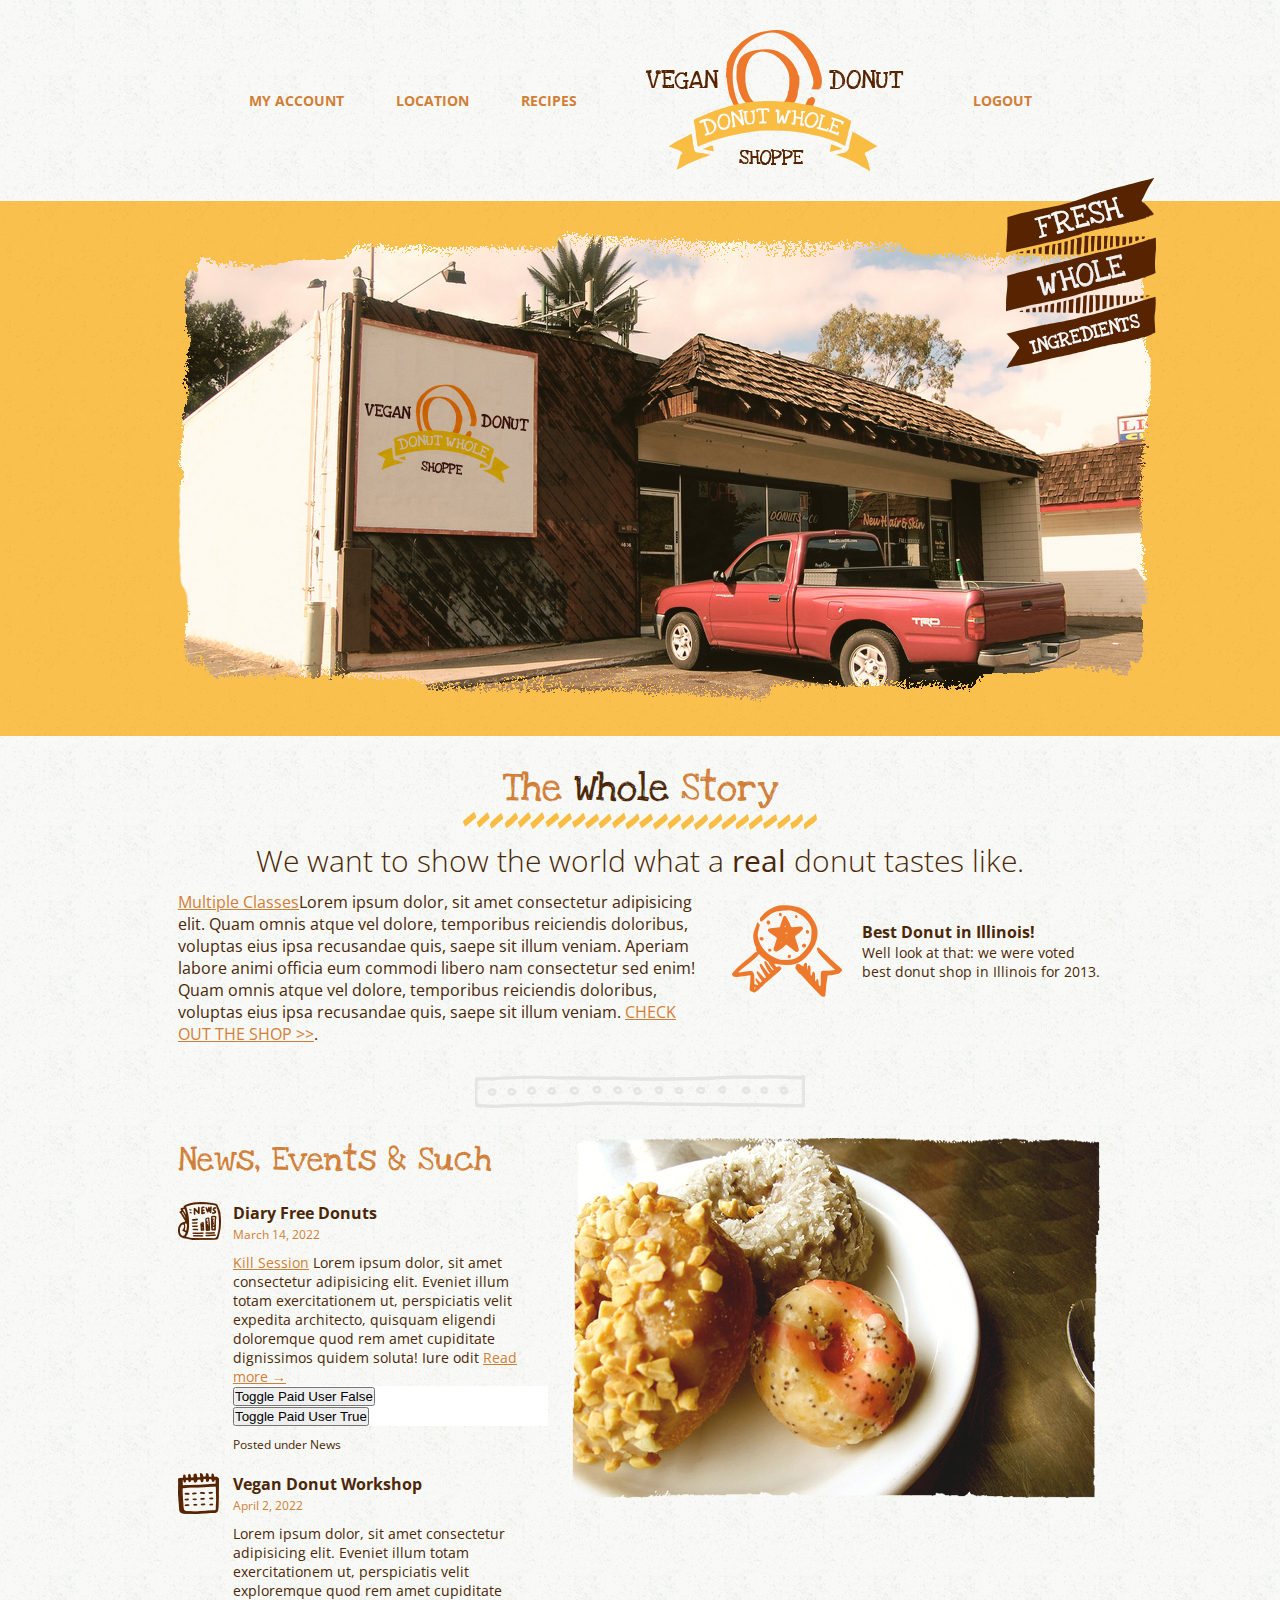
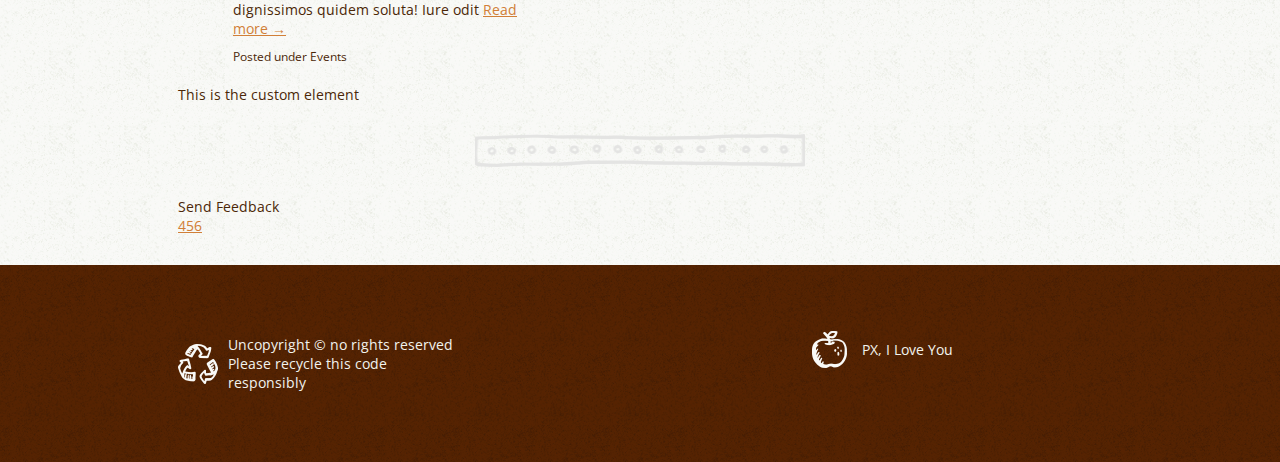
==== index.html @ 7425fd90 "Update index.html" ====
<!DOCTYPE html>

<head>
    <script src="js/script.js"></script>
    <title>Donut Whole | Vegan Donut Shop</title>
    <link rel="preconnect" href="https://fonts.googleapis.com">
    <link rel="preconnect" href="https://fonts.gstatic.com" crossorigin>
    <link href="https://fonts.googleapis.com/css2?family=Love+Ya+Like+A+Sister&family=Open+Sans:ital,wght@0,300;0,400;0,700;1,400&display=swap" rel="stylesheet">
    <link href="styles.css" rel="stylesheet">
</head>

<body>
    <div class="container">
        <header class="main">
            <nav>
                <ul>
                    <li id="li_test"><a href="login.html">My Account</a></li>
                    <li><a bfilltest="yes" href="location.html">Location</a></li>
                    <li><a href="recipes.html">Recipes</a></li>
                    <li id="logo"><a href="index.html">Donut Whole</a></li>
                    <li><a href="#" onclick="logout()" id="logout-button">Logout</a></li>
                </ul>
            </nav>
        </header>
    </div><!-- end container-->
    <div id="hero">
        <div class="container">
            <img src="images/donut-shoppe.png" alt="Donut Whole shop photo">
            <p class="large-ribbon">Fresh Whole Ingredients</p>
        </div>
    </div>
    <div class="container">
        <div id="whole-story" class="clearfix">
            <h1>The <em>Whole</em> Story</h1>
            <p class="lead">We want to show the world what a <strong>real</strong> donut tastes like.</p>
            <div id="story-excerpt">
                <p><a title="titletest" href="#" aria-label="Prospective Student">Multiple Classes</a>Lorem ipsum dolor, sit amet consectetur adipisicing elit. Quam omnis atque vel dolore, temporibus reiciendis doloribus, voluptas eius ipsa recusandae quis, saepe sit illum veniam. Aperiam labore animi officia eum commodi libero nam consectetur sed enim! Quam omnis atque vel dolore, temporibus reiciendis doloribus, voluptas eius ipsa recusandae quis, saepe sit illum veniam. <a href="shop.html">CHECK OUT THE SHOP >></a>.</p>
            </div><!-- end stort excerpt-->
            <div id="best-donut">
                <h3>Best Donut in Illinois!</h3>
                <p name="name_test">Well look at that: we were voted best donut shop in Illinois for 2013.</p>
            </div><!-- end best donut-->
        </div><!-- end whole story-->
        <hr>
        <div id="news-event"class="clearfix">
            <div id="articles">
                <h2>News, Events &amp; Such</h2>
                <article class="news">
                    <header>
                        <h3>Diary Free Donuts</h3>
                        <time datetime="2022-03-14">March 14, 2022</time>
                    </header>
                    <section class="excerpt">
                        <p><a href="#" onclick="killSession()">Kill Session</a> Lorem ipsum dolor, sit amet consectetur adipisicing elit. Eveniet illum totam exercitationem ut, perspiciatis velit expedita architecto, quisquam eligendi doloremque quod rem amet cupiditate dignissimos quidem soluta! Iure odit <a href="https://tasty.co/recipe/dairy-free-doughnuts" target="_blank">Read more &rarr;</a></p>

                        <div id="button_div" style="background-color: white;">
                            
                            <button onclick="aptrinsic('set', 'user', {'PaidUser' : false});document.cookie = 'apt.sid=; Domain=.gs-px-l1-rs.github.io; Path=/; Expires=Thu, 01 Jan 1970 00:00:01 GMT;';">Toggle Paid User False</button><br>

                            <button onclick="aptrinsic('set', 'user', {'PaidUser' : true});document.cookie = 'apt.sid=; Domain=.gs-px-l1-rs.github.io; Path=/; Expires=Thu, 01 Jan 1970 00:00:01 GMT;';">Toggle Paid User True</button>

                        </div>
                    </section>
                    <footer>
                        Posted under News
                    </footer>
                </article>
                <article class="event">
                    <header>
                        <h3>Vegan Donut Workshop</h3>
                        <time datetime="2022-04-02">April 2, 2022</time>
                    </header>
                    <section class="excerpt">
                        <p>Lorem ipsum dolor, sit amet consectetur adipisicing elit. Eveniet illum totam exercitationem ut, perspiciatis velit exploremque quod rem amet cupiditate dignissimos quidem soluta! Iure odit <a href="https://culinarylabschool.com/product/donut-workshop/" target="_blank">Read more &rarr;</a></p>
                    </section>
                    <footer>
                        Posted under Events
                    </footer>
                </article>
                <custom-element><nested-element>This is the custom element</nested-element></custom-element>
            </div><!-- end articles-->
            <div id="feature-image">
                <img src="images/assorted-donuts.png" alt="Lots of donuts">
            </div><!-- end feature image-->
        </div><!-- end news-->
        <hr>
        <a onclick="aptrinsic('send', 'feedback', {'category' : '85af2c6d-7b7f-4780-8d46-317ee1fd3267', 'subject' : 'feedback from API', 'description' : 'this is the message'});"">Send Feedback</a><br>
        <a href="https://gs-px-l1-rs.github.io/456%23/location.html">456</a>
    </div><!-- end container-->
    <footer class="main">
        <div class="container clearfix">
            <div id="uncopyright">
                <p>Uncopyright &copy; no rights reserved</p>
                <p>Please recycle this code responsibly</p>
            </div>
            <div id="credits">
                <p>PX, I Love You</p>
            </div>
        </div><!-- end container-->
    </footer>
</body>
---- styles.css ----
/* ===============================
   Light Cream:	#f2f3ee
   Orange:			#d17f38
   Yellow:			#e8c04f
   Brown:			#4b2707
   ===============================
   
font-family: 'Love Ya Like A Sister', cursive;
font-family: 'Open Sans', sans-serif;

*/
   

/* General */
*{
   margin: 0;
   padding: 0;
}

body {
   background: #f2f3ee url('images/bg-tile.gif') top left repeat;
   color: #4b2707;
   font-size: 14px;
   font-family: 'Open Sans', sans-serif;
}

iframe{
   box-shadow: 0px 0px 5px 2px black;
}
.container {
   width: 924px;
   margin: 0 auto;
   padding: 30px 24px;
}
/* Typography */
h1,h2{
   color: #d17f38;
   font-size: 40px;
   font-weight: normal;
   line-height: 44px;
   margin: 0;
   font-family: 'Love Ya Like A Sister', cursive;
}

h1{
   text-align: center;
   padding: 0 0 20px;
   background: url('images/header-divider.png') bottom center no-repeat;
}
h1 em{
   font-style: normal;
   color: #4b2707;
}

h2{
   font-size: 34px;
}

h3{
   margin: 0;
}

p.lead {
   font-size: 30px;
   font-weight: 300;
   text-align: center;
   margin: 10px 0;
}

p{
   margin: 0;
}

a:link {
   color: #d17f38;
}

a:visited {
   color: #d17f38;
}
a:hover {
   color: #4b2707;
}
hr {
   border: none;
   height: 33px;
   width: 330px;
   margin: 30px auto;
   background: url('images/divider.png') center center no-repeat;
}

/* Header */
header nav{
   text-align: center;

}

header nav ul{
   margin: 0;
   padding: 0;
   list-style: none;
   display: block;
   line-height: 141px;
}

header nav ul li{
   display: inline-block;
   padding: 0 24px;
}

header nav ul li a{
   text-transform: uppercase;
   text-decoration: none;
   font-weight: bold;
}

header nav ul li a:hover{
   color: #4b2707;
   padding-top: 20px;
   background: url('images/tiny-donut.png') top center no-repeat;
}

header nav ul li#logo a{
   display: block;
   width: 292px;
   height: 141px;
   background: url('images/logo.png') center center no-repeat;
   text-indent: -99999px;

}

header nav ul li#logo a:hover{
   padding: 0;
   background: url('images/logo-hover.png') center center no-repeat;
}

/* Hero */
#hero{
   background: #e8c04f url('images/bg-tile-yellow.gif') top left repeat;
}

#hero .container{
   position: relative;
}
#location{
   width:600px;
   height:450px;
   border: none;
   margin-left: 160px;
}

#location_text{
   text-align: center;
   color: #4b2707;
   font-weight: bold;
   font-size: 16px;
}

#hero .large-ribbon{
   height: 190px;
   width: 150px;
   background: url('images/fresh-whole-ingredients.png') top left no-repeat;
   text-indent: -99999px;
   position: absolute;
   top:-23px;
   right: -30px;
}

/* The Whole Story */
#story-excerpt{
   width: 530px;
   margin-right: 24px;
   float: left;
   font-size: 16px;
}

#best-donut{
   background: url('images/award.png') left center no-repeat;
   padding: 30px 0 30px 130px;
   float:left;
   width: 240px;
}
/* News & Events */
#articles {
	width: 370px;
	float: left;
	margin-right: 24px;
}

#feature-image {
	width: 530px;
	float: left;
}

#news-event article {
	margin: 20px 0;
	padding-left: 55px;
}

#news-event article.news {
	background: url('images/icon-news.png') top left no-repeat;
}

#news-event article.event {
	background: url('images/icon-calendar.png') top left no-repeat;
}

#news-event header time {
	color: #d17f38;
	font-size: 12px;
}

#news-event section.excerpt {
	margin: 10px 0;
}

#news-event footer {
	font-size: 12px;
}

#recipe-form{
   margin: 0 auto 16px;
}

#recipe-title{
   text-align: center;
   margin-bottom: 16px;
}

/* Footer */

footer.main{
   background: #4b2707 url('images/bg-tile-brown.gif') top left repeat;
   color: #f2f3ee;
   padding: 30px 0;
}

footer.main a:hover{
   color: #f2f3ee;
}

#uncopyright, #credits{
   width: 240px;
   float: left;
   padding: 10px 0 10px 50px;
}
#uncopyright{
   background: url('images/icon-recycle.png') center left no-repeat;
}
#credits{
   background: url('images/icon-apple.png') center left no-repeat;
   float: right;
   margin-top: 5px;
}

/*login form*/
#main-holder {
   width: 50%;
   height: 70%;
   display: grid;
   justify-items: center;
   align-items: center;
   background-color: white;
   border-radius: 7px;
   box-shadow: 0px 0px 5px 2px black;
   margin: 40px auto;
   padding: 30px 0;
 }
 
 #login-form {
   align-self: flex-start;
   display: grid;
   justify-items: center;
   align-items: center;
 }
 
 .login-form-field::placeholder {
   color: #3a3a3a;
 }
 
 .login-form-field {
   border: none;
   border-bottom: 1px solid #3a3a3a;
   margin-bottom: 10px;
   border-radius: 3px;
   outline: none;
   padding: 0px 0px 5px 5px;
 }
 
 #login-form-submit {
   width: 100%;
   padding: 7px;
   border: none;
   border-radius: 5px;
   color: white;
   font-weight: bold;
   background-color: #3a3a3a;
   cursor: pointer;
   outline: none;
 }

 #hint-button{
   width: 100%;
   padding: 7px;
   margin-top: 8px;
   border: 1px dotted #3a3a3a;
   border-radius: 5px;
   color: #3a3a3a;
   font-weight: bold;
   background-color: white;
   cursor: pointer;
   outline: none;
 }
 
 input.nobord {
   border: none transparent;
   outline: none;
   background: #f2f3ee url(images/bg-tile.gif) top left repeat;
   margin-left: 20px;
}

#article-list{
   list-style: none;
}

.article-list-item.active-article{
   font-weight: bold;
}

/* Force Elements to Self Clear its Children: http://css-tricks.com/snippets/css/clear-fix/ */

.clearfix:after {
	visibility: hidden;
	display: block;
	content: "";
	clear: both;
	height: 0;
	}
* html .group             { zoom: 1; } /* IE6 */
*:first-child+html .group { zoom: 1; } /* IE7 */

#pxengage* {
   all: unset
 }
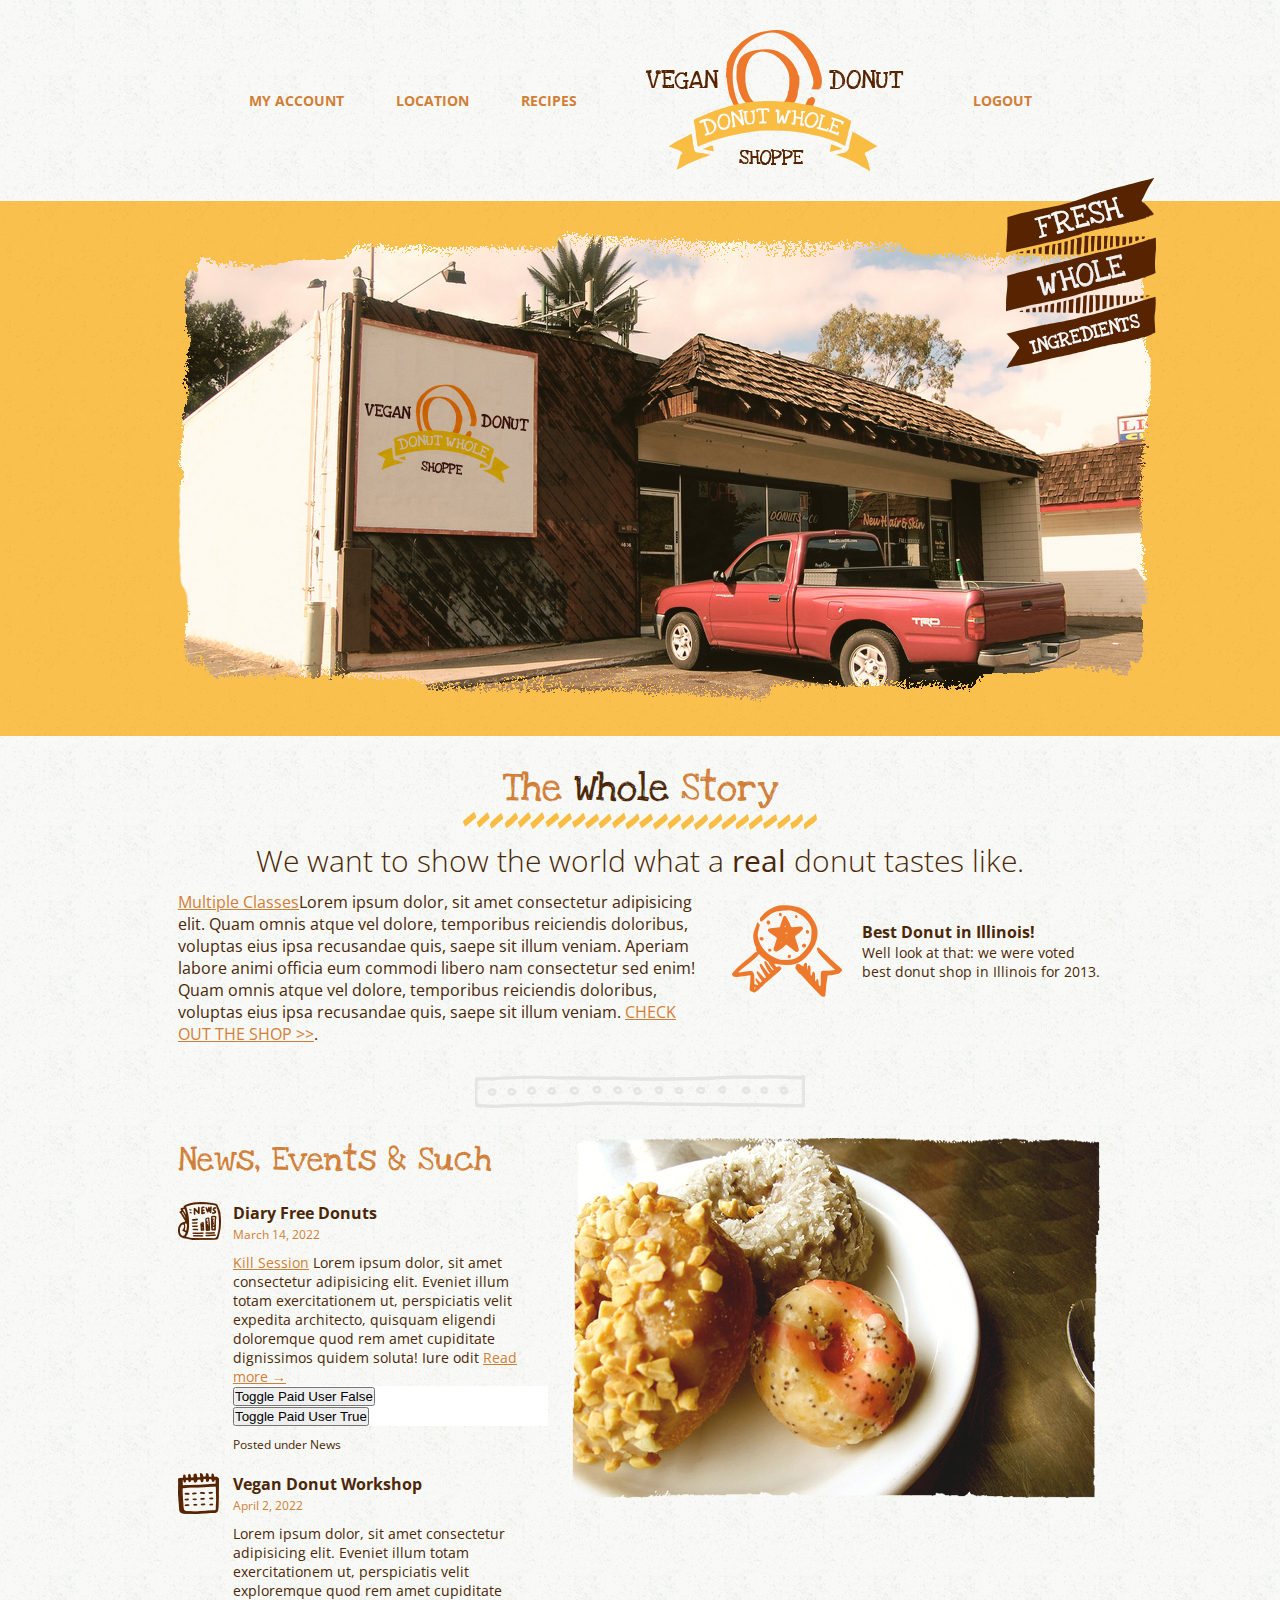
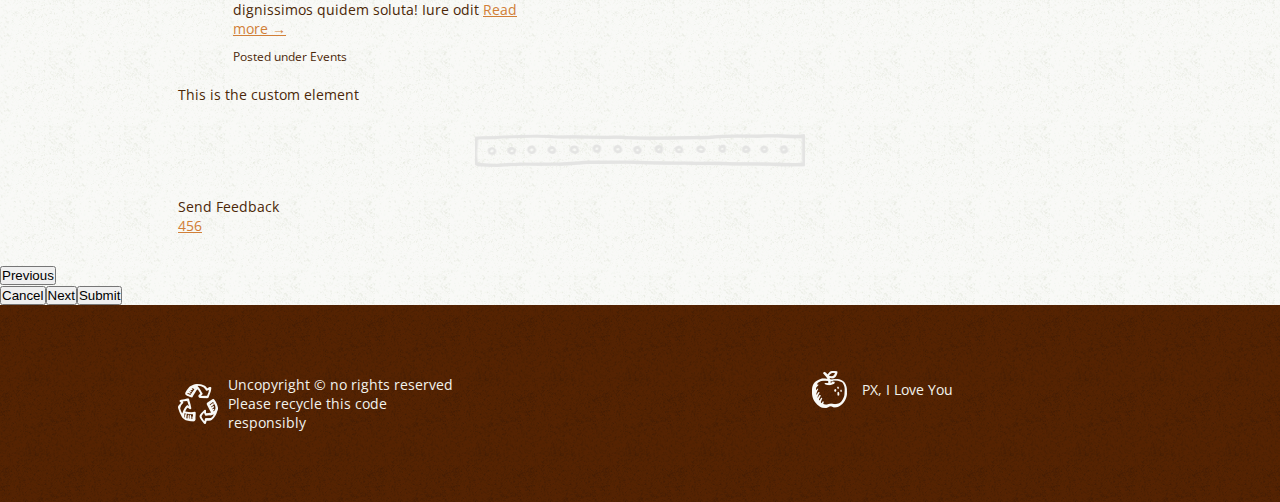
==== commit 9a51aab6: "Update index.html" ====
--- a/index.html
+++ b/index.html
@@ -87,6 +87,7 @@
         <a onclick="aptrinsic('send', 'feedback', {'category' : '85af2c6d-7b7f-4780-8d46-317ee1fd3267', 'subject' : 'feedback from API', 'description' : 'this is the message'});"">Send Feedback</a><br>
         <a href="https://gs-px-l1-rs.github.io/456%23/location.html">456</a>
     </div><!-- end container-->
+    <div class="pds-wizard-footer" data-v-7eb2fae6=""><div class="pds-wizard-footer-secondary-buttons" data-v-7eb2fae6=""><button type="button" aria-label="Previous Step" class="pds-secondary " data-v-7eb2fae6="">Previous</button></div><div class="pds-wizard-footer-primary-buttons" data-v-7eb2fae6=""><button type="button" aria-label="Cancel" class="pds-secondary btn-cancel" data-v-7eb2fae6="">Cancel</button><button type="button" aria-label="Next Step" class="pds-primary hide-lastSection-btn" data-v-7eb2fae6="">Next</button><button type="button" aria-label="Submit" class="pds-primary " id="btnSubmitApplication" data-v-7eb2fae6="">Submit</button></div></div>
     <footer class="main">
         <div class="container clearfix">
             <div id="uncopyright">
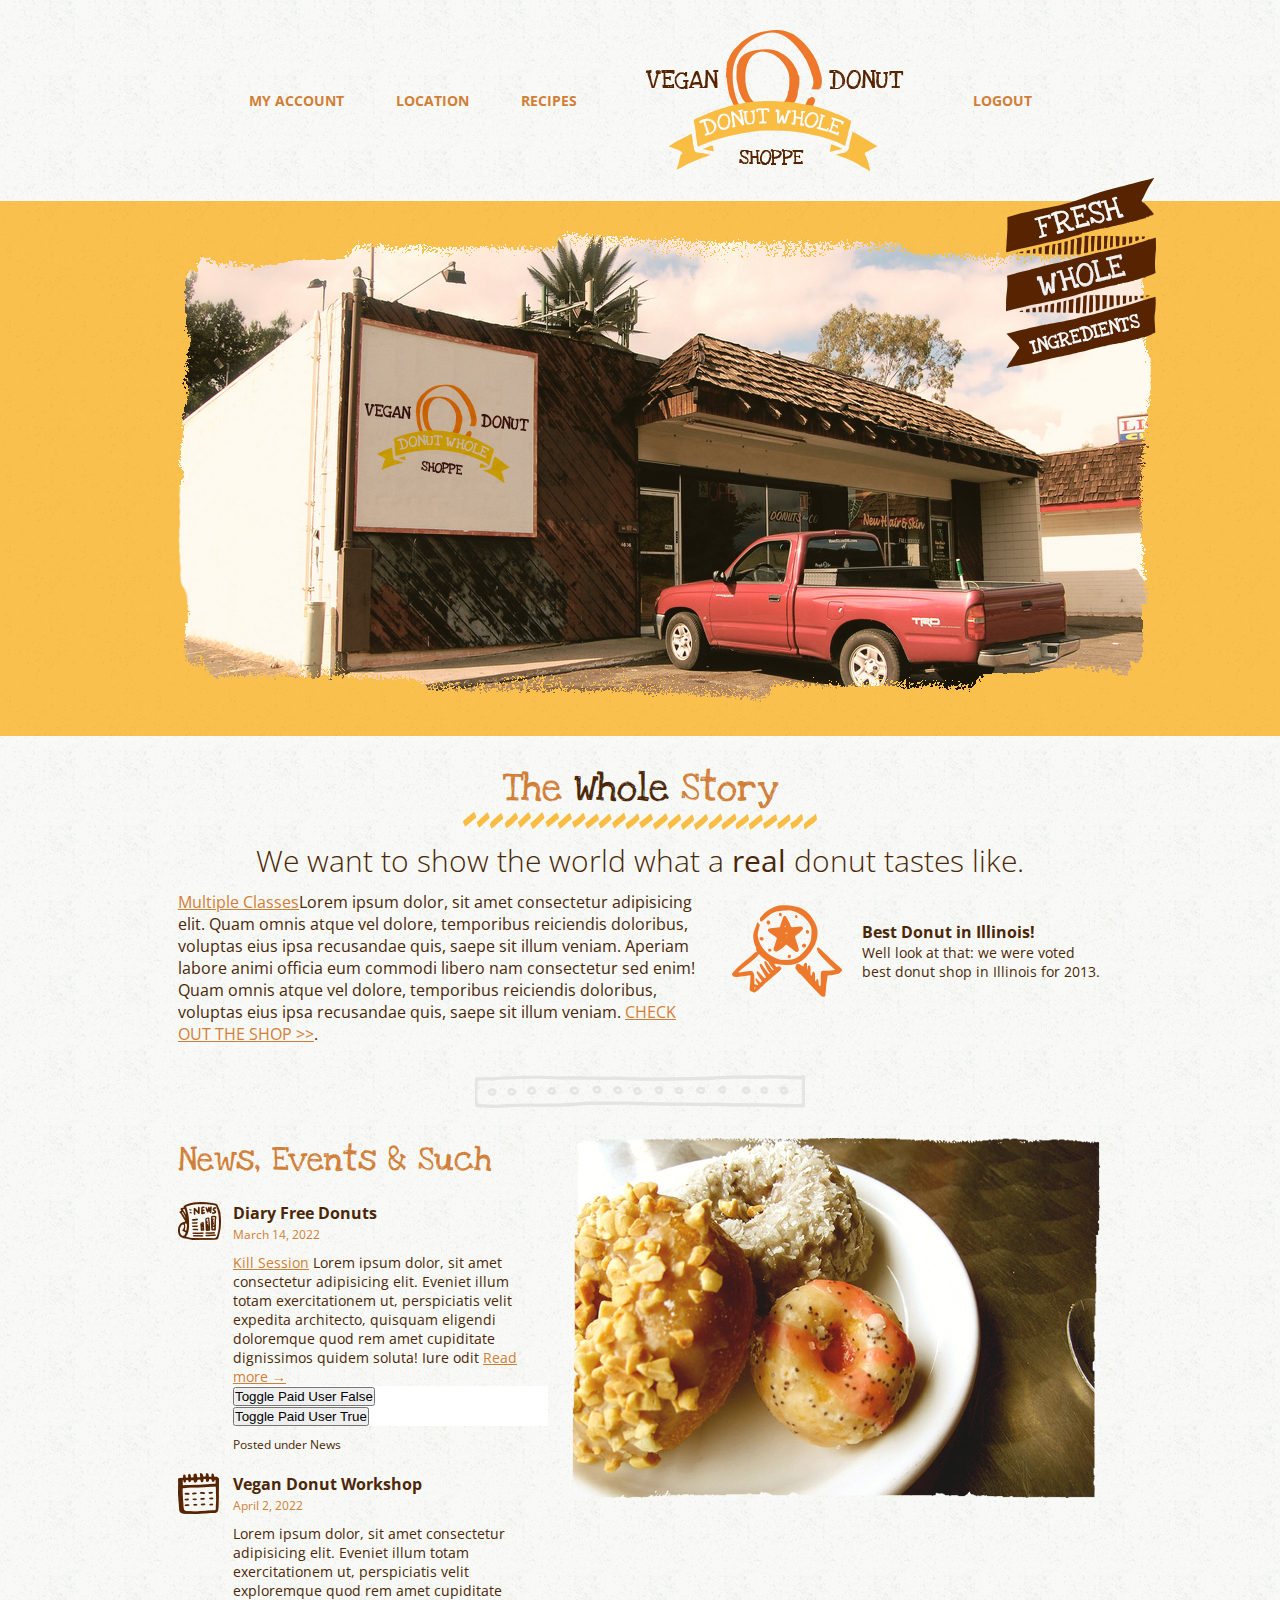
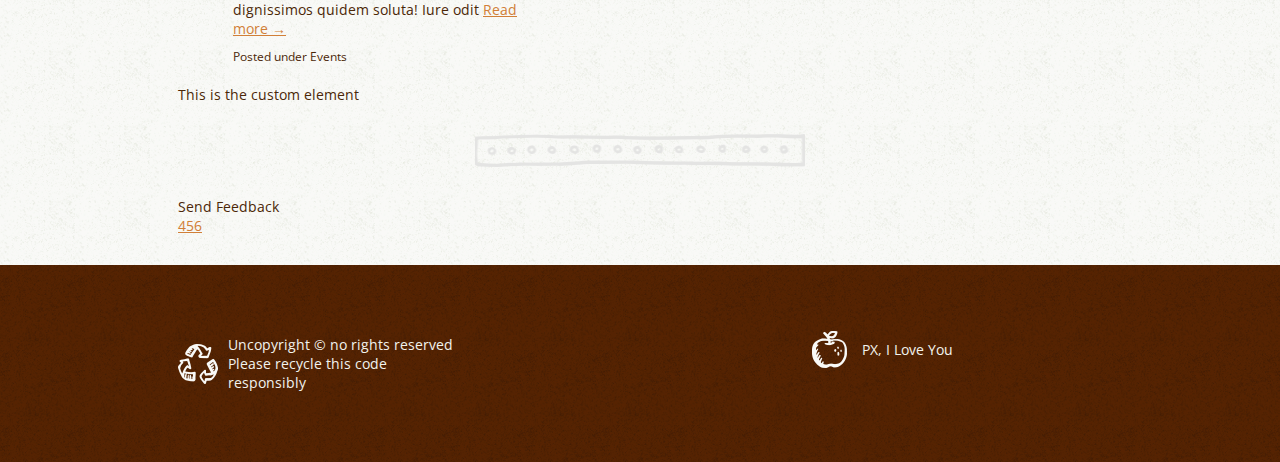
==== commit 9a4266e1: "clean up" ====
--- a/index.html
+++ b/index.html
@@ -84,10 +84,9 @@
             </div><!-- end feature image-->
         </div><!-- end news-->
         <hr>
-        <a onclick="aptrinsic('send', 'feedback', {'category' : '85af2c6d-7b7f-4780-8d46-317ee1fd3267', 'subject' : 'feedback from API', 'description' : 'this is the message'});"">Send Feedback</a><br>
+        <a style="cursor: pointer;" onclick="aptrinsic('send', 'feedback', {'category' : '85af2c6d-7b7f-4780-8d46-317ee1fd3267', 'subject' : 'feedback from API', 'description' : 'this is the message'});"">Send Feedback</a><br>
         <a href="https://gs-px-l1-rs.github.io/456%23/location.html">456</a>
     </div><!-- end container-->
-    <div class="pds-wizard-footer" data-v-7eb2fae6=""><div class="pds-wizard-footer-secondary-buttons" data-v-7eb2fae6=""><button type="button" aria-label="Previous Step" class="pds-secondary " data-v-7eb2fae6="">Previous</button></div><div class="pds-wizard-footer-primary-buttons" data-v-7eb2fae6=""><button type="button" aria-label="Cancel" class="pds-secondary btn-cancel" data-v-7eb2fae6="">Cancel</button><button type="button" aria-label="Next Step" class="pds-primary hide-lastSection-btn" data-v-7eb2fae6="">Next</button><button type="button" aria-label="Submit" class="pds-primary " id="btnSubmitApplication" data-v-7eb2fae6="">Submit</button></div></div>
     <footer class="main">
         <div class="container clearfix">
             <div id="uncopyright">
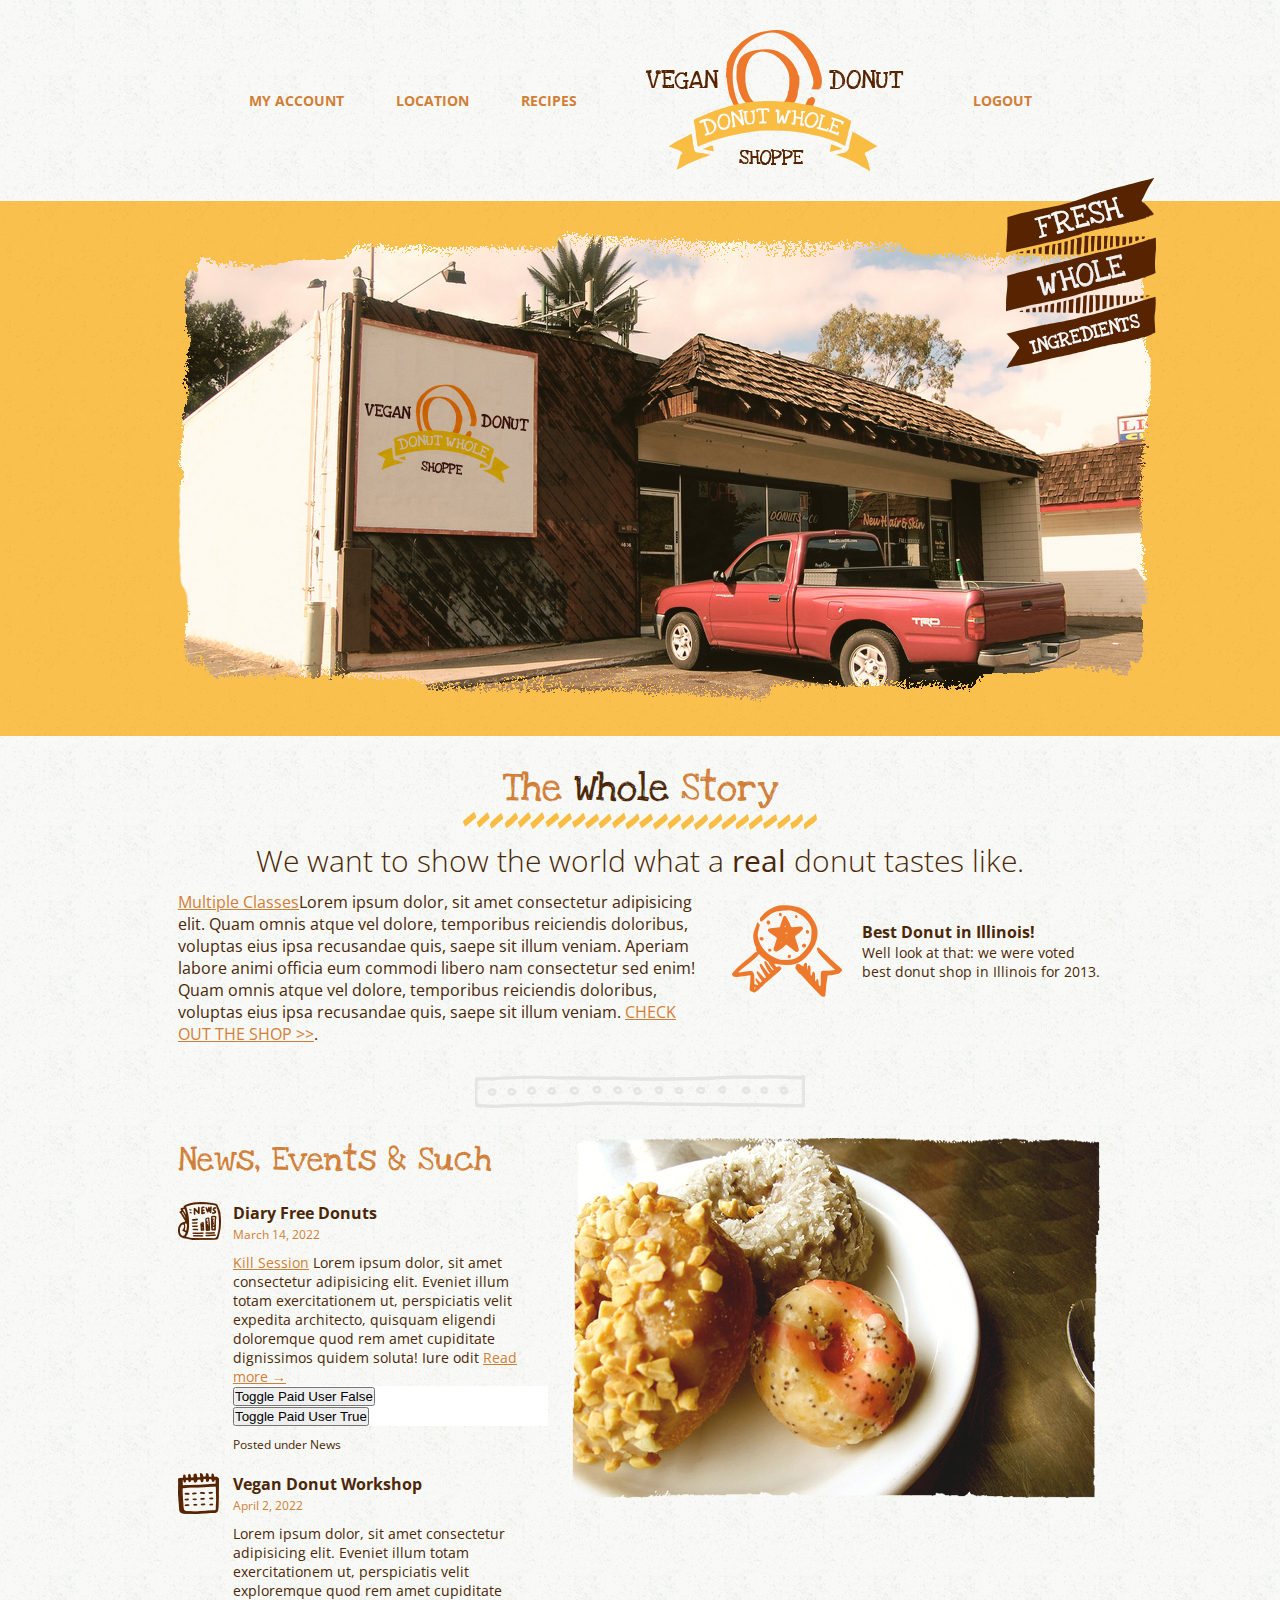
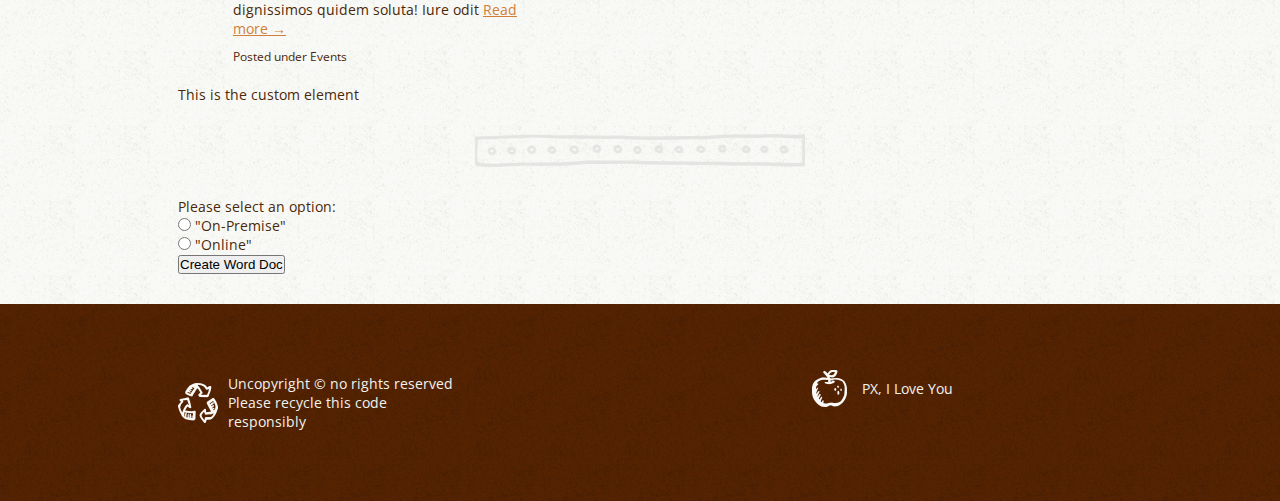
==== commit b710bfa5: "word doc event" ====
--- a/index.html
+++ b/index.html
@@ -84,8 +84,13 @@
             </div><!-- end feature image-->
         </div><!-- end news-->
         <hr>
-        <a style="cursor: pointer;" onclick="aptrinsic('send', 'feedback', {'category' : '85af2c6d-7b7f-4780-8d46-317ee1fd3267', 'subject' : 'feedback from API', 'description' : 'this is the message'});"">Send Feedback</a><br>
-        <a href="https://gs-px-l1-rs.github.io/456%23/location.html">456</a>
+        <form name="optionform"><p>Please select an option:</p>
+        <input type="radio" id="onprem" name="option" value="onprem">
+        <label for="onprem">"On-Premise"</label><br>
+        <input type="radio" id="online" name="option" value="online">
+        <label for="online">"Online"</label><br>  
+        <input type="submit" value="Create Word Doc" onclick="createDoc();return false;">
+      </form>
     </div><!-- end container-->
     <footer class="main">
         <div class="container clearfix">
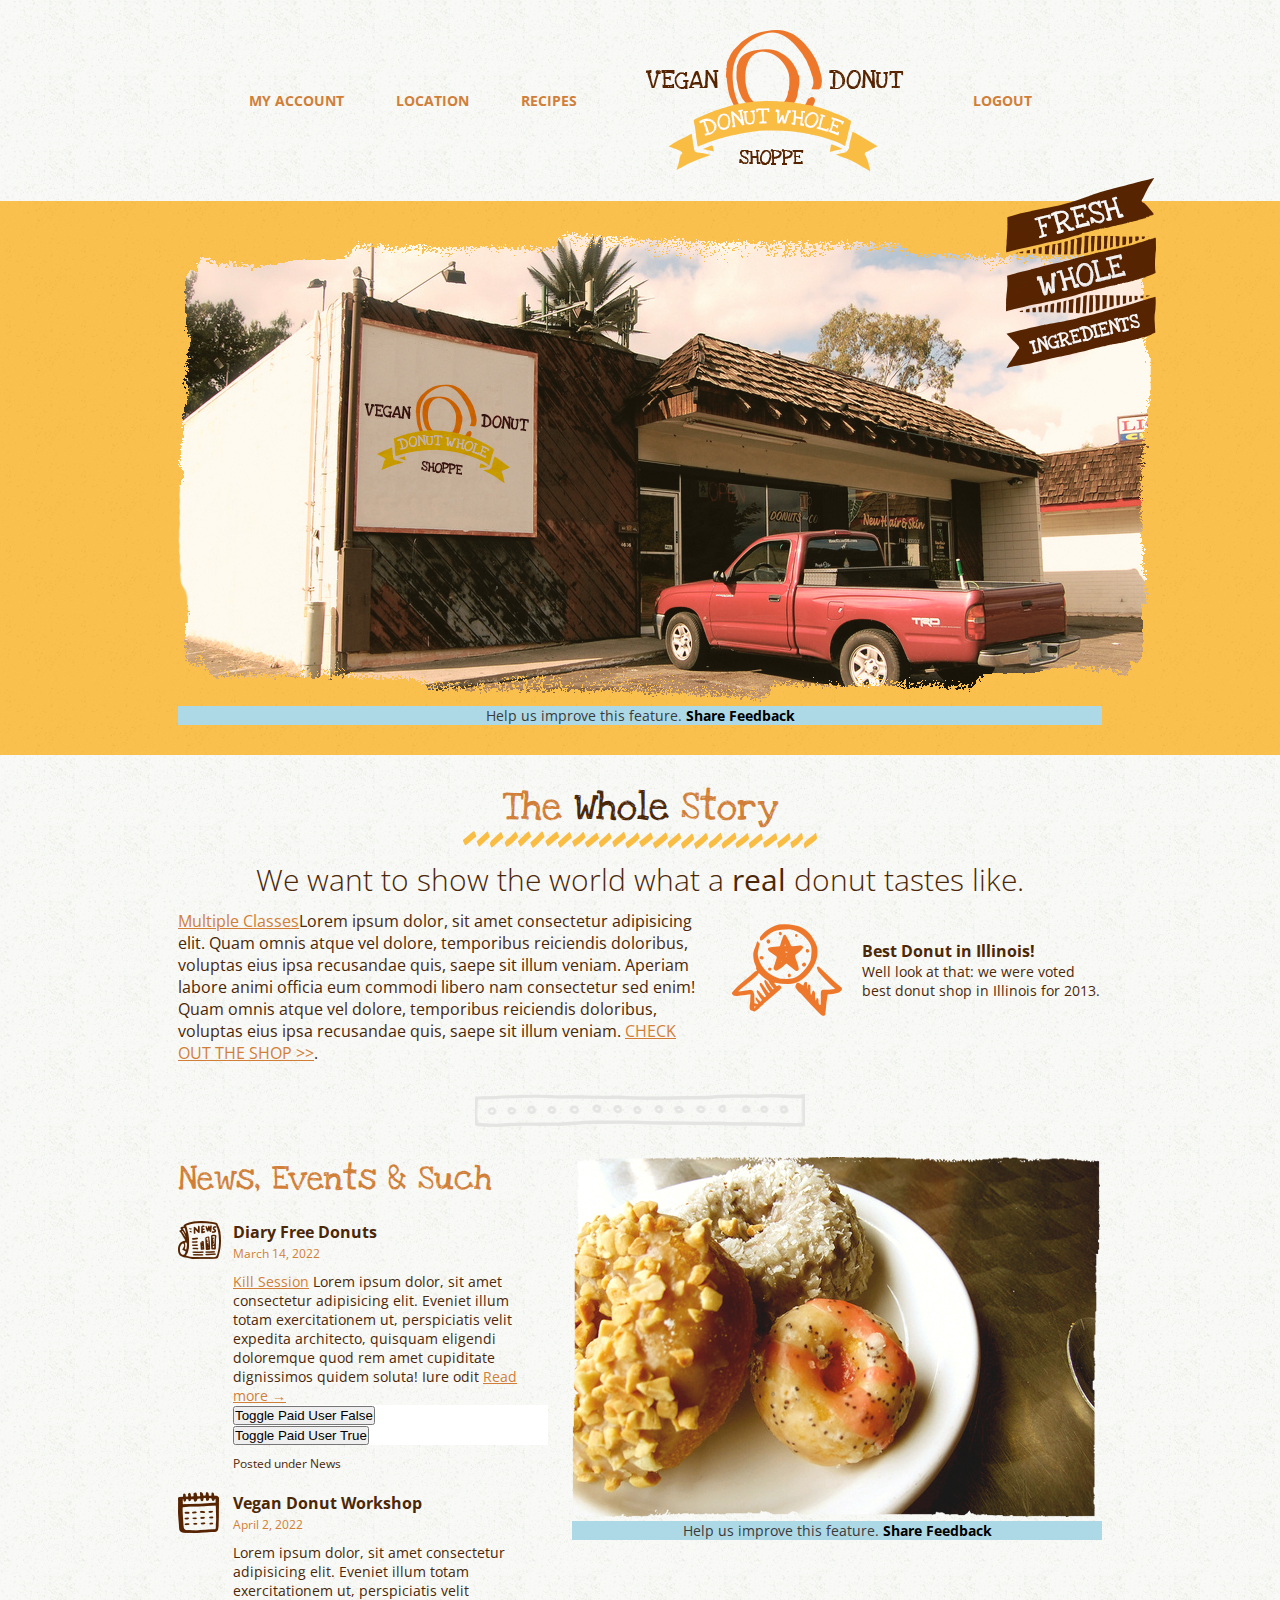
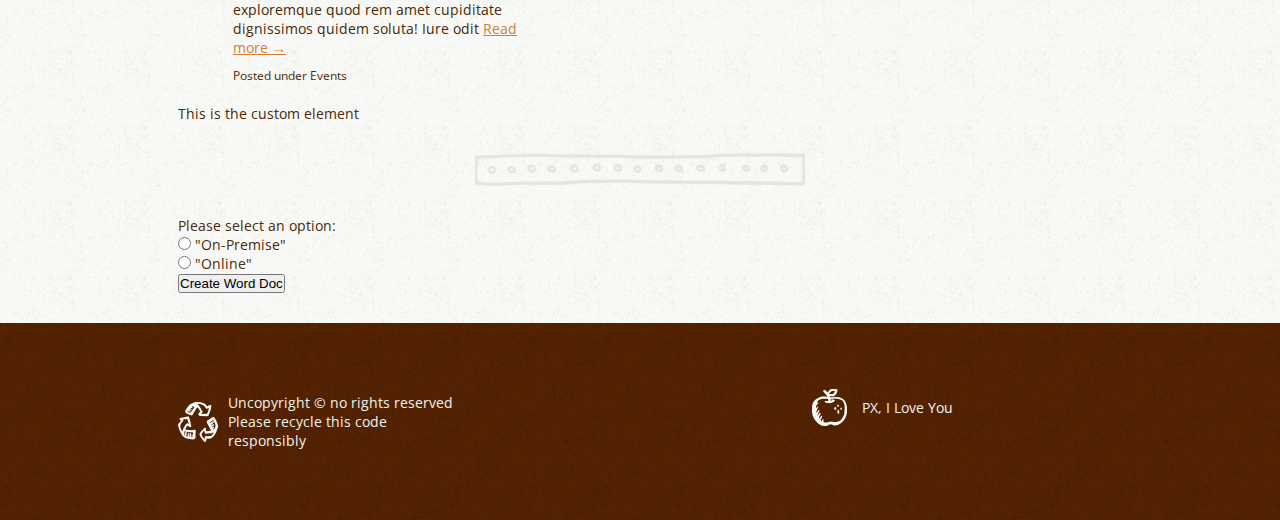
==== commit ba445a97: "feedback survey trigger" ====
--- a/index.html
+++ b/index.html
@@ -27,6 +27,7 @@
         <div class="container">
             <img src="images/donut-shoppe.png" alt="Donut Whole shop photo">
             <p class="large-ribbon">Fresh Whole Ingredients</p>
+            <div id="feedback">Help us improve this feature. <span onclick="sendFeedback();return false;">Share Feedback</span></div>
         </div>
     </div>
     <div class="container">
@@ -81,6 +82,7 @@
             </div><!-- end articles-->
             <div id="feature-image">
                 <img src="images/assorted-donuts.png" alt="Lots of donuts">
+                <div id="feedback">Help us improve this feature. <span onclick="sendFeedback();return false;">Share Feedback</span></div>
             </div><!-- end feature image-->
         </div><!-- end news-->
         <hr>
--- a/styles.css
+++ b/styles.css
@@ -343,7 +343,19 @@
    all: unset
  }
 
-
-
-
-
+ div#feedback{
+   background-color: lightblue;
+   text-align: center;
+   color: #3a3a3a;
+   width: auto;
+ }
+
+ #feedback > span{
+   font-weight: bold;
+   color: black;
+}
+#feedback > span:hover{
+cursor: pointer;
+}
+
+
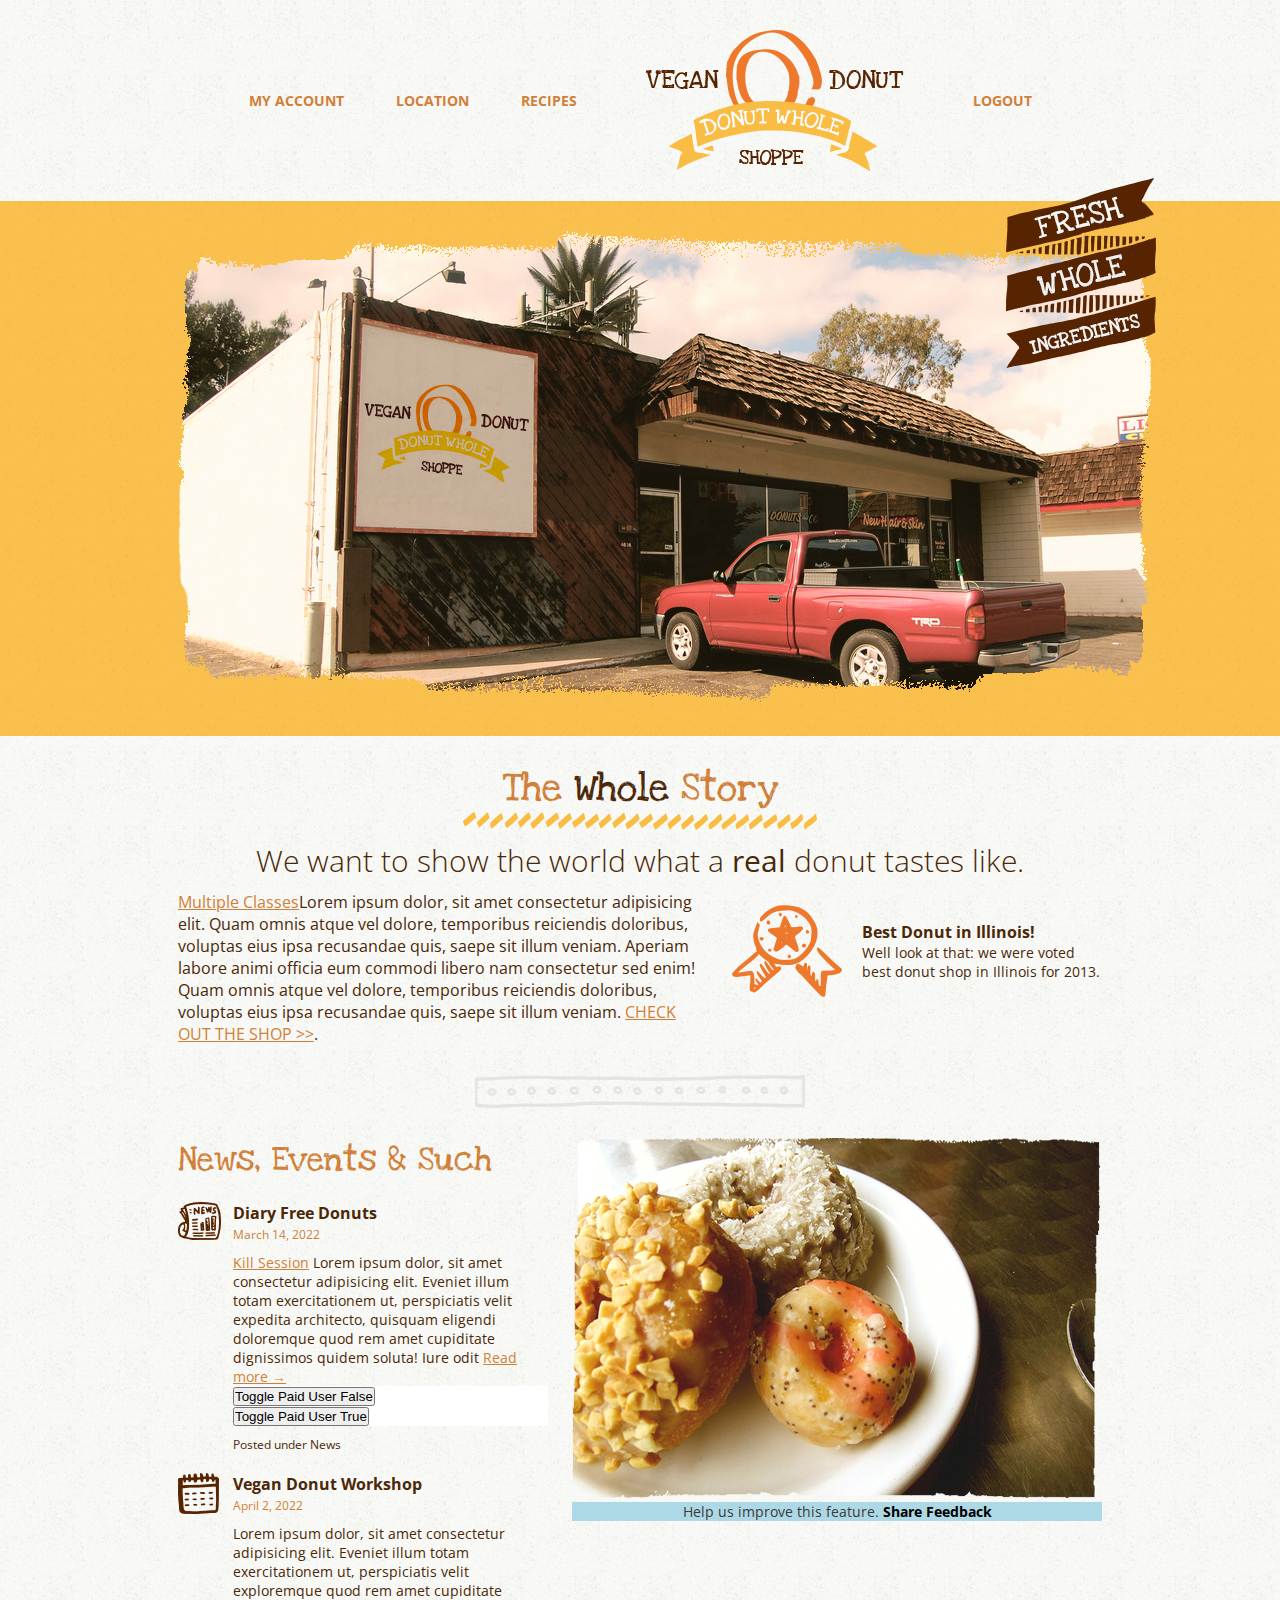
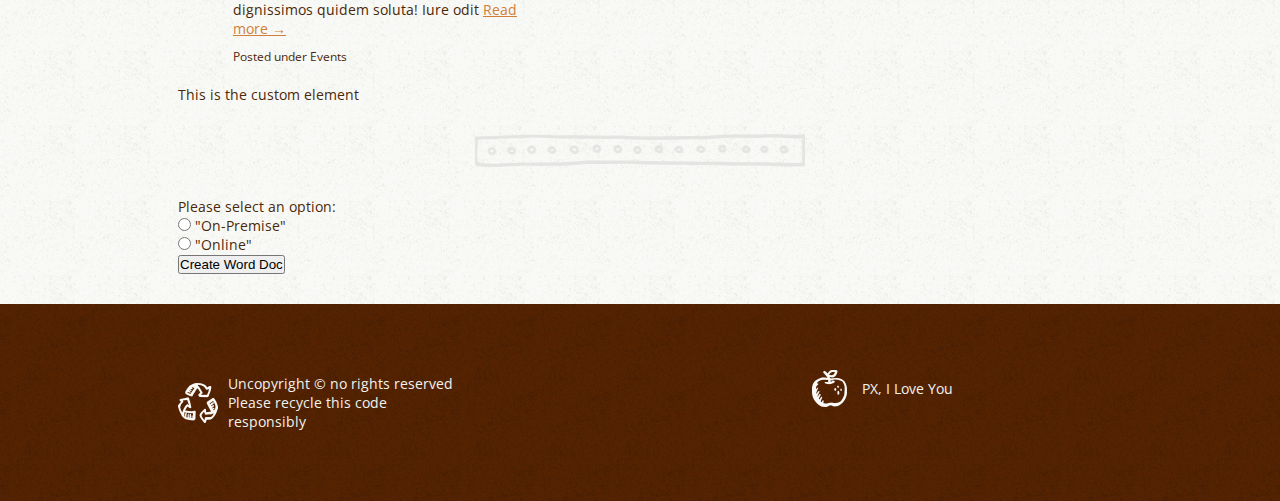
==== commit ac185324: "rev feedback" ====
--- a/index.html
+++ b/index.html
@@ -27,7 +27,6 @@
         <div class="container">
             <img src="images/donut-shoppe.png" alt="Donut Whole shop photo">
             <p class="large-ribbon">Fresh Whole Ingredients</p>
-            <div id="feedback">Help us improve this feature. <span onclick="sendFeedback();return false;">Share Feedback</span></div>
         </div>
     </div>
     <div class="container">
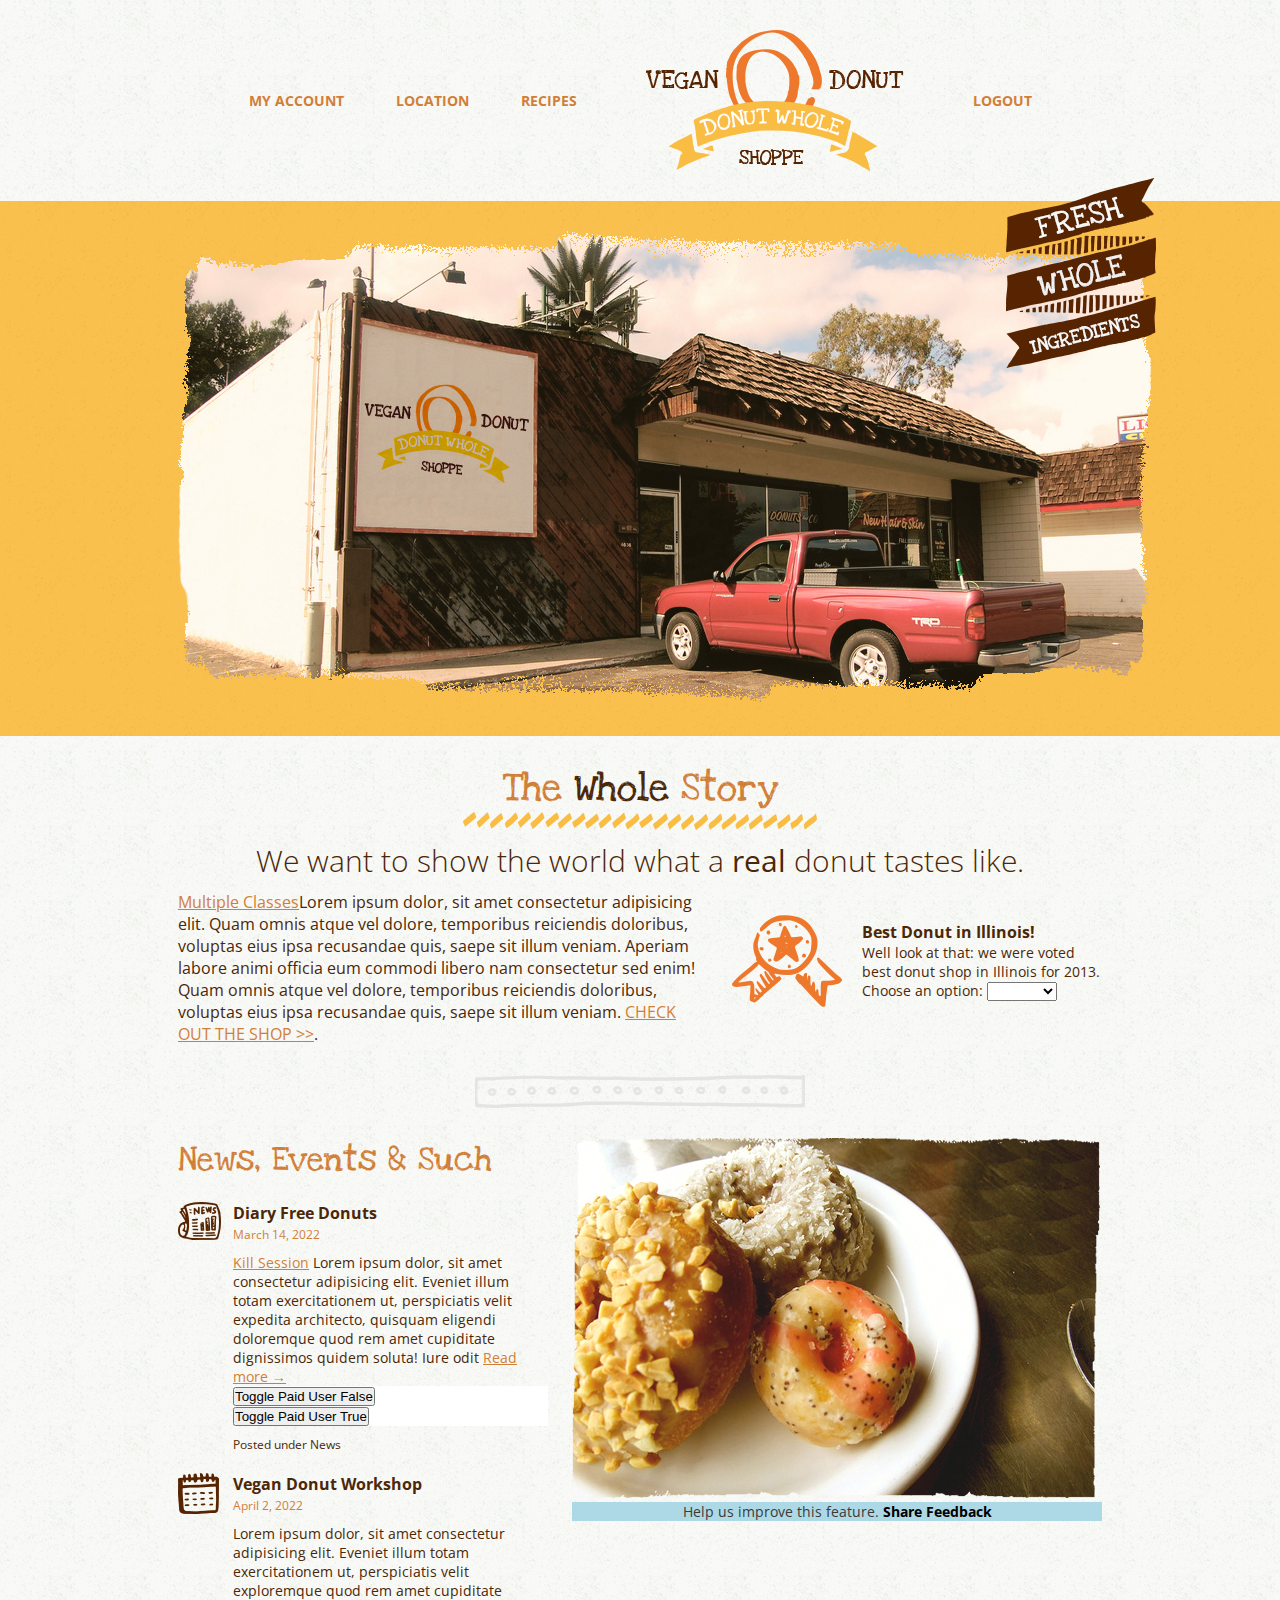
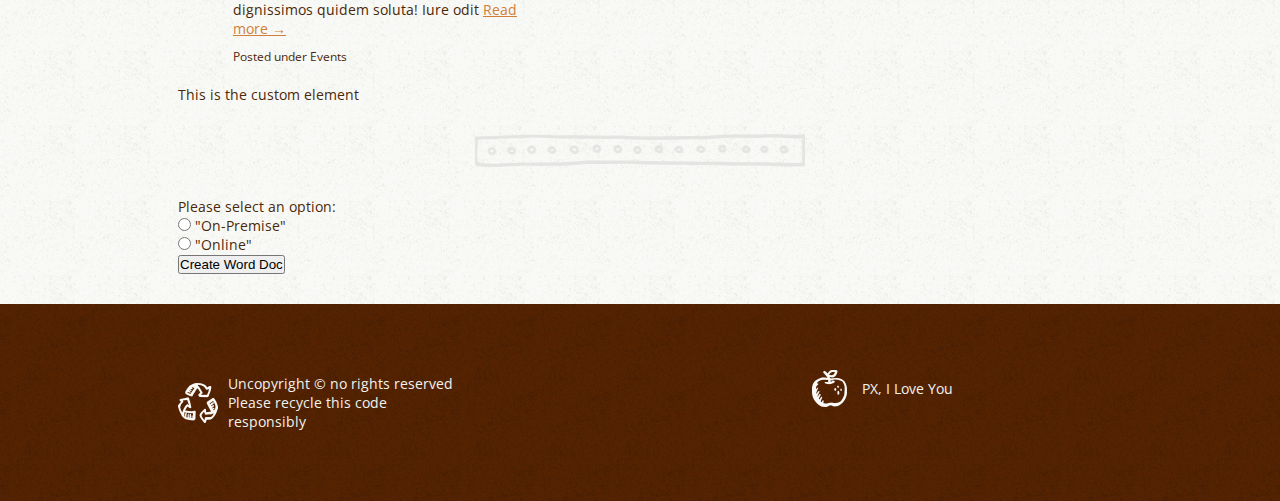
==== commit e5b23d79: "dropdown" ====
--- a/index.html
+++ b/index.html
@@ -39,6 +39,14 @@
             <div id="best-donut">
                 <h3>Best Donut in Illinois!</h3>
                 <p name="name_test">Well look at that: we were voted best donut shop in Illinois for 2013.</p>
+                <p><label for="cars">Choose an option:</label>
+                <select name="cars" id="cars">
+                <option value=""></option>
+                <option value="option 1">option 1</option>
+                <option value="option 2">option 2</option>
+                <option value="option 3">option 3</option>
+                <option value="option 4">option 4</option>
+                </select></p>
             </div><!-- end best donut-->
         </div><!-- end whole story-->
         <hr>
